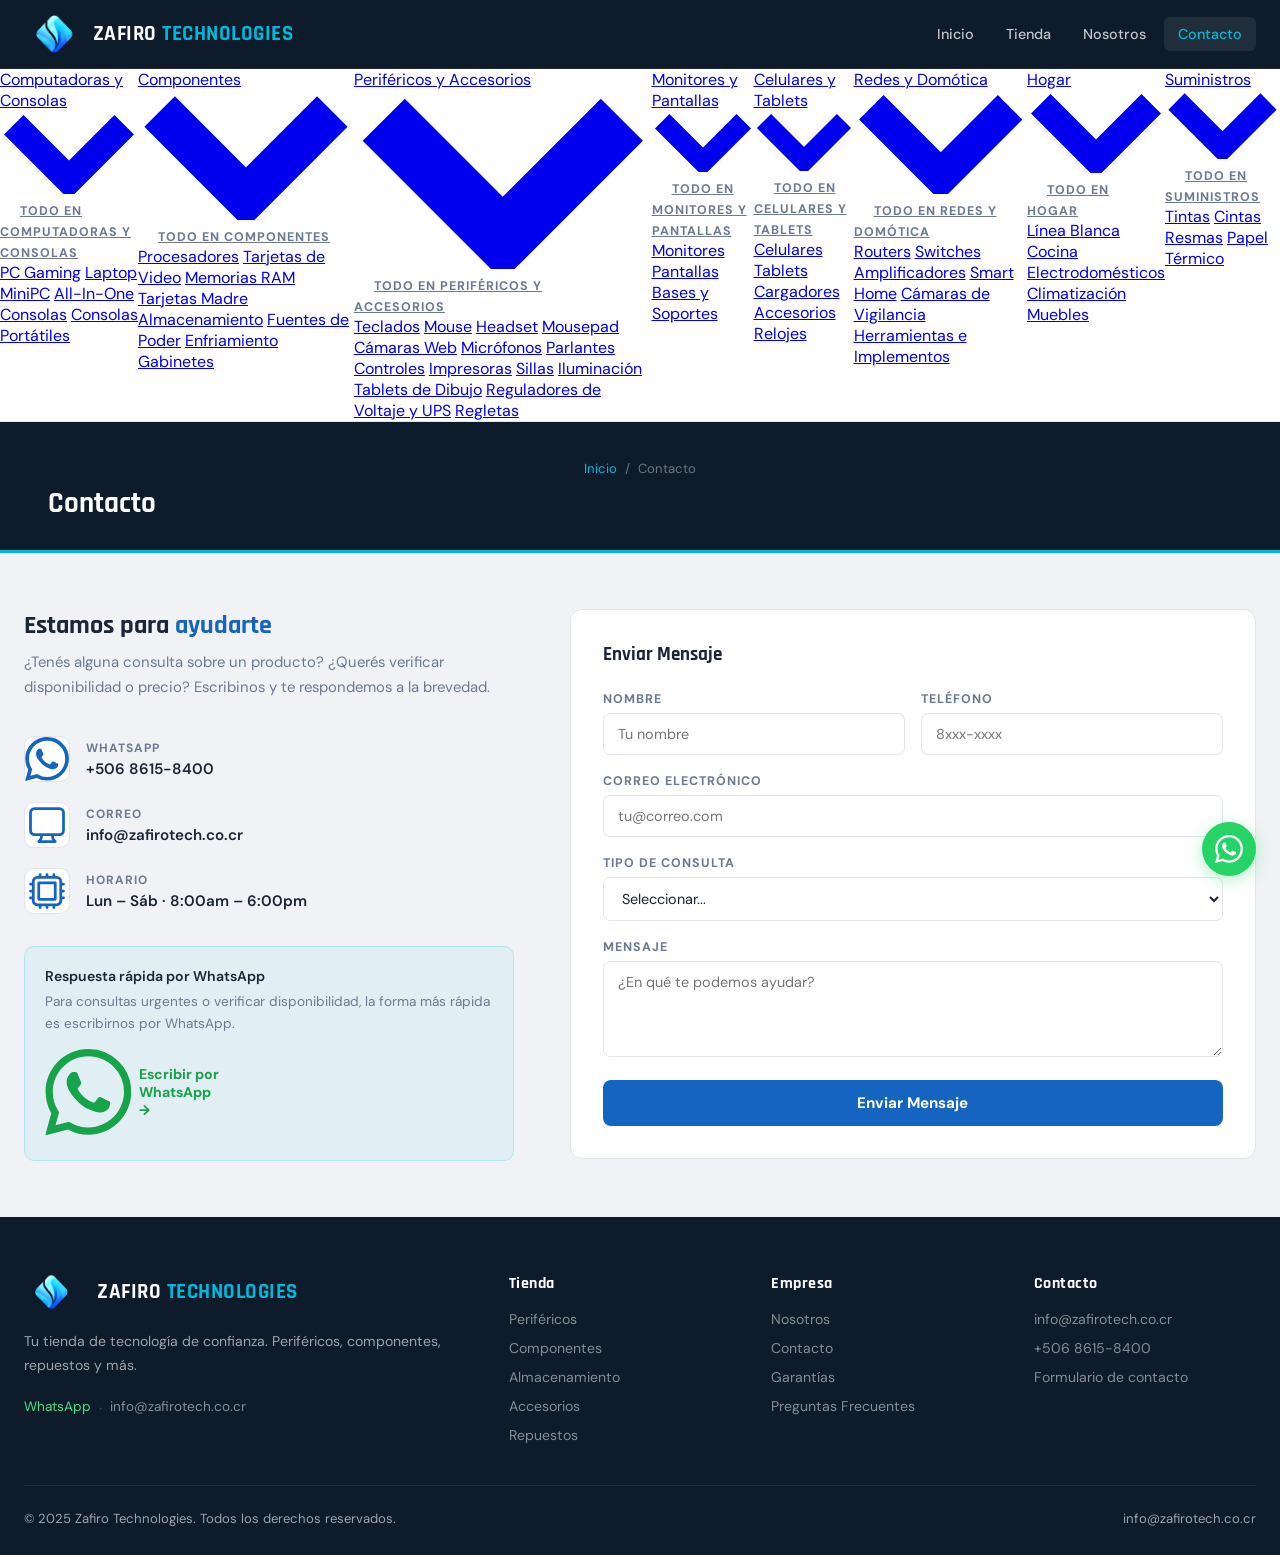
==== contacto.html @ cdb0c966 "Add files via upload" ====
<!DOCTYPE html>
<html lang="es">
<head>
  <meta charset="UTF-8" />
  <meta name="viewport" content="width=device-width, initial-scale=1.0" />
  <title>Contacto – Zafiro Technologies</title>
  <!-- Icons: Heroicons MIT License https://heroicons.com -->
  <!-- Font: DM Sans, Google Fonts (Open Font License) -->
  <!-- Font: Rajdhani, Google Fonts (Open Font License) -->
  <link href="https://fonts.googleapis.com/css2?family=DM+Sans:wght@300;400;500;600;700&family=Rajdhani:wght@500;600;700&display=swap" rel="stylesheet" />
  <link rel="stylesheet" href="styles.css" />
</head>
<body>

<nav class="navbar">
  <div class="navbar-inner">
    <a href="index.html" class="nav-brand">
      <img src="[data-uri]" alt="Zafiro Technologies" />
      <div class="nav-brand-text">ZAFIRO <span>TECHNOLOGIES</span></div>
    </a>
    <ul class="nav-links"><li><a href="index.html" class="">Inicio</a></li><li><a href="tienda.html" class="">Tienda</a></li><li><a href="nosotros.html" class="">Nosotros</a></li><li><a href="contacto.html" class="active">Contacto</a></li></ul>
  </div>
</nav>
<nav class="cat-bar"><div class="cat-bar-inner">
    <div class="cat-item">
      <a href="tienda.html">Computadoras y Consolas <svg viewBox="0 0 10 6" fill="none" stroke="currentColor" stroke-width="2"><path d="M1 1l4 4 4-4"/></svg></a>
      <div class="dropdown">
        <a href="tienda.html" style="font-weight:700;color:var(--muted);font-size:0.78rem;letter-spacing:1px;text-transform:uppercase;padding:10px 20px 6px;cursor:default;" onclick="return false;">Todo en Computadoras y Consolas</a>
        <div class="dropdown-divider"></div>
        <a href="tienda.html">PC Gaming</a>
<a href="tienda.html">Laptop</a>
<a href="tienda.html">MiniPC</a>
<a href="tienda.html">All-In-One</a>
<a href="tienda.html">Consolas</a>
<a href="tienda.html">Consolas Portátiles</a>
      </div>
    </div>
    <div class="cat-item">
      <a href="tienda.html">Componentes <svg viewBox="0 0 10 6" fill="none" stroke="currentColor" stroke-width="2"><path d="M1 1l4 4 4-4"/></svg></a>
      <div class="dropdown">
        <a href="tienda.html" style="font-weight:700;color:var(--muted);font-size:0.78rem;letter-spacing:1px;text-transform:uppercase;padding:10px 20px 6px;cursor:default;" onclick="return false;">Todo en Componentes</a>
        <div class="dropdown-divider"></div>
        <a href="tienda.html">Procesadores</a>
<a href="tienda.html">Tarjetas de Video</a>
<a href="tienda.html">Memorias RAM</a>
<a href="tienda.html">Tarjetas Madre</a>
<a href="tienda.html">Almacenamiento</a>
<a href="tienda.html">Fuentes de Poder</a>
<a href="tienda.html">Enfriamiento</a>
<a href="tienda.html">Gabinetes</a>
      </div>
    </div>
    <div class="cat-item">
      <a href="tienda.html">Periféricos y Accesorios <svg viewBox="0 0 10 6" fill="none" stroke="currentColor" stroke-width="2"><path d="M1 1l4 4 4-4"/></svg></a>
      <div class="dropdown">
        <a href="tienda.html" style="font-weight:700;color:var(--muted);font-size:0.78rem;letter-spacing:1px;text-transform:uppercase;padding:10px 20px 6px;cursor:default;" onclick="return false;">Todo en Periféricos y Accesorios</a>
        <div class="dropdown-divider"></div>
        <a href="tienda.html">Teclados</a>
<a href="tienda.html">Mouse</a>
<a href="tienda.html">Headset</a>
<a href="tienda.html">Mousepad</a>
<a href="tienda.html">Cámaras Web</a>
<a href="tienda.html">Micrófonos</a>
<a href="tienda.html">Parlantes</a>
<a href="tienda.html">Controles</a>
<a href="tienda.html">Impresoras</a>
<a href="tienda.html">Sillas</a>
<a href="tienda.html">Iluminación</a>
<a href="tienda.html">Tablets de Dibujo</a>
<a href="tienda.html">Reguladores de Voltaje y UPS</a>
<a href="tienda.html">Regletas</a>
      </div>
    </div>
    <div class="cat-item">
      <a href="tienda.html">Monitores y Pantallas <svg viewBox="0 0 10 6" fill="none" stroke="currentColor" stroke-width="2"><path d="M1 1l4 4 4-4"/></svg></a>
      <div class="dropdown">
        <a href="tienda.html" style="font-weight:700;color:var(--muted);font-size:0.78rem;letter-spacing:1px;text-transform:uppercase;padding:10px 20px 6px;cursor:default;" onclick="return false;">Todo en Monitores y Pantallas</a>
        <div class="dropdown-divider"></div>
        <a href="tienda.html">Monitores</a>
<a href="tienda.html">Pantallas</a>
<a href="tienda.html">Bases y Soportes</a>
      </div>
    </div>
    <div class="cat-item">
      <a href="tienda.html">Celulares y Tablets <svg viewBox="0 0 10 6" fill="none" stroke="currentColor" stroke-width="2"><path d="M1 1l4 4 4-4"/></svg></a>
      <div class="dropdown">
        <a href="tienda.html" style="font-weight:700;color:var(--muted);font-size:0.78rem;letter-spacing:1px;text-transform:uppercase;padding:10px 20px 6px;cursor:default;" onclick="return false;">Todo en Celulares y Tablets</a>
        <div class="dropdown-divider"></div>
        <a href="tienda.html">Celulares</a>
<a href="tienda.html">Tablets</a>
<a href="tienda.html">Cargadores</a>
<a href="tienda.html">Accesorios</a>
<a href="tienda.html">Relojes</a>
      </div>
    </div>
    <div class="cat-item">
      <a href="tienda.html">Redes y Domótica <svg viewBox="0 0 10 6" fill="none" stroke="currentColor" stroke-width="2"><path d="M1 1l4 4 4-4"/></svg></a>
      <div class="dropdown">
        <a href="tienda.html" style="font-weight:700;color:var(--muted);font-size:0.78rem;letter-spacing:1px;text-transform:uppercase;padding:10px 20px 6px;cursor:default;" onclick="return false;">Todo en Redes y Domótica</a>
        <div class="dropdown-divider"></div>
        <a href="tienda.html">Routers</a>
<a href="tienda.html">Switches</a>
<a href="tienda.html">Amplificadores</a>
<a href="tienda.html">Smart Home</a>
<a href="tienda.html">Cámaras de Vigilancia</a>
<a href="tienda.html">Herramientas e Implementos</a>
      </div>
    </div>
    <div class="cat-item">
      <a href="tienda.html">Hogar <svg viewBox="0 0 10 6" fill="none" stroke="currentColor" stroke-width="2"><path d="M1 1l4 4 4-4"/></svg></a>
      <div class="dropdown">
        <a href="tienda.html" style="font-weight:700;color:var(--muted);font-size:0.78rem;letter-spacing:1px;text-transform:uppercase;padding:10px 20px 6px;cursor:default;" onclick="return false;">Todo en Hogar</a>
        <div class="dropdown-divider"></div>
        <a href="tienda.html">Línea Blanca</a>
<a href="tienda.html">Cocina</a>
<a href="tienda.html">Electrodomésticos</a>
<a href="tienda.html">Climatización</a>
<a href="tienda.html">Muebles</a>
      </div>
    </div>
    <div class="cat-item">
      <a href="tienda.html">Suministros <svg viewBox="0 0 10 6" fill="none" stroke="currentColor" stroke-width="2"><path d="M1 1l4 4 4-4"/></svg></a>
      <div class="dropdown">
        <a href="tienda.html" style="font-weight:700;color:var(--muted);font-size:0.78rem;letter-spacing:1px;text-transform:uppercase;padding:10px 20px 6px;cursor:default;" onclick="return false;">Todo en Suministros</a>
        <div class="dropdown-divider"></div>
        <a href="tienda.html">Tintas</a>
<a href="tienda.html">Cintas</a>
<a href="tienda.html">Resmas</a>
<a href="tienda.html">Papel Térmico</a>
      </div>
    </div></div></nav>

<div style="background:var(--navy);padding:28px 24px;border-bottom:3px solid var(--cyan);">
  <div class="container">
    <div class="breadcrumb"><a href="index.html">Inicio</a> <span>/</span> <span>Contacto</span></div>
    <h1 style="font-family:'Rajdhani',sans-serif;font-size:1.8rem;font-weight:700;color:#fff;margin-top:8px;">Contacto</h1>
  </div>
</div>

<section class="section">
  <div class="container" style="display:grid;grid-template-columns:1fr 1.4fr;gap:56px;align-items:start;">
    <div>
      <h2 class="section-title" style="margin-bottom:8px;">Estamos para <span>ayudarte</span></h2>
      <p style="color:var(--muted);font-size:0.93rem;line-height:1.7;margin-bottom:36px;">
        ¿Tenés alguna consulta sobre un producto? ¿Querés verificar disponibilidad o precio? Escribinos y te respondemos a la brevedad.
      </p>
      <div style="display:flex;flex-direction:column;gap:20px;">
        <div style="display:flex;align-items:center;gap:16px;"><div style="width:46px;height:46px;border-radius:10px;border:1px solid var(--border);background:var(--white);display:flex;align-items:center;justify-content:center;color:var(--blue);flex-shrink:0;"><svg viewBox="0 0 24 24" fill="currentColor"><path d="M17.472 14.382c-.297-.149-1.758-.867-2.03-.967-.273-.099-.471-.148-.67.15-.197.297-.767.966-.94 1.164-.173.199-.347.223-.644.075-.297-.15-1.255-.463-2.39-1.475-.883-.788-1.48-1.761-1.653-2.059-.173-.297-.018-.458.13-.606.134-.133.298-.347.446-.52.149-.174.198-.298.298-.497.099-.198.05-.371-.025-.52-.075-.149-.669-1.612-.916-2.207-.242-.579-.487-.5-.669-.51-.173-.008-.371-.01-.57-.01-.198 0-.52.074-.792.372-.272.297-1.04 1.016-1.04 2.479 0 1.462 1.065 2.875 1.213 3.074.149.198 2.096 3.2 5.077 4.487.709.306 1.262.489 1.694.625.712.227 1.36.195 1.871.118.571-.085 1.758-.719 2.006-1.413.248-.694.248-1.289.173-1.413-.074-.124-.272-.198-.57-.347m-5.421 7.403h-.004a9.87 9.87 0 01-5.031-1.378l-.361-.214-3.741.982.998-3.648-.235-.374a9.86 9.86 0 01-1.51-5.26c.001-5.45 4.436-9.884 9.888-9.884 2.64 0 5.122 1.03 6.988 2.898a9.825 9.825 0 012.893 6.994c-.003 5.45-4.437 9.884-9.885 9.884m8.413-18.297A11.815 11.815 0 0012.05 0C5.495 0 .16 5.335.157 11.892c0 2.096.547 4.142 1.588 5.945L.057 24l6.305-1.654a11.882 11.882 0 005.683 1.448h.005c6.554 0 11.89-5.335 11.893-11.893a11.821 11.821 0 00-3.48-8.413z"/></svg></div><div><div style="font-size:0.75rem;font-weight:700;text-transform:uppercase;letter-spacing:1px;color:var(--muted);margin-bottom:3px;">WhatsApp</div><div style="font-weight:600;font-size:0.95rem;color:var(--text);">+506 8615-8400</div></div></div><div style="display:flex;align-items:center;gap:16px;"><div style="width:46px;height:46px;border-radius:10px;border:1px solid var(--border);background:var(--white);display:flex;align-items:center;justify-content:center;color:var(--blue);flex-shrink:0;"><svg fill="none" viewBox="0 0 24 24" stroke="currentColor" stroke-width="1.5"><path stroke-linecap="round" stroke-linejoin="round" d="M9 17.25v1.007a3 3 0 01-.879 2.122L7.5 21h9l-.621-.621A3 3 0 0115 18.257V17.25m6-12V15a2.25 2.25 0 01-2.25 2.25H5.25A2.25 2.25 0 013 15V5.25A2.25 2.25 0 015.25 3h13.5A2.25 2.25 0 0121 5.25z"/></svg></div><div><div style="font-size:0.75rem;font-weight:700;text-transform:uppercase;letter-spacing:1px;color:var(--muted);margin-bottom:3px;">Correo</div><div style="font-weight:600;font-size:0.95rem;color:var(--text);">info@zafirotech.co.cr</div></div></div><div style="display:flex;align-items:center;gap:16px;"><div style="width:46px;height:46px;border-radius:10px;border:1px solid var(--border);background:var(--white);display:flex;align-items:center;justify-content:center;color:var(--blue);flex-shrink:0;"><svg fill="none" viewBox="0 0 24 24" stroke="currentColor" stroke-width="1.5"><path stroke-linecap="round" stroke-linejoin="round" d="M8.25 3v1.5M4.5 8.25H3m18 0h-1.5M4.5 12H3m18 0h-1.5m-15 3.75H3m18 0h-1.5M8.25 19.5V21M12 3v1.5m0 15V21m3.75-18v1.5m0 15V21m-9-1.5h10.5a2.25 2.25 0 002.25-2.25V6.75a2.25 2.25 0 00-2.25-2.25H6.75A2.25 2.25 0 004.5 6.75v10.5a2.25 2.25 0 002.25 2.25zm.75-12h9v9h-9v-9z"/></svg></div><div><div style="font-size:0.75rem;font-weight:700;text-transform:uppercase;letter-spacing:1px;color:var(--muted);margin-bottom:3px;">Horario</div><div style="font-weight:600;font-size:0.95rem;color:var(--text);">Lun – Sáb · 8:00am – 6:00pm</div></div></div>
      </div>
      <div style="margin-top:32px;padding:20px;background:rgba(0,184,217,0.06);border:1px solid rgba(0,184,217,0.2);border-radius:10px;">
        <p style="font-size:0.88rem;color:var(--text);font-weight:600;margin-bottom:6px;">Respuesta rápida por WhatsApp</p>
        <p style="font-size:0.85rem;color:var(--muted);line-height:1.6;">Para consultas urgentes o verificar disponibilidad, la forma más rápida es escribirnos por WhatsApp.</p>
        <a href="https://wa.me/50686158400" target="_blank" style="display:inline-flex;align-items:center;gap:8px;margin-top:14px;color:#16a34a;font-weight:700;font-size:0.88rem;text-decoration:none;">
          <svg viewBox="0 0 24 24" fill="currentColor"><path d="M17.472 14.382c-.297-.149-1.758-.867-2.03-.967-.273-.099-.471-.148-.67.15-.197.297-.767.966-.94 1.164-.173.199-.347.223-.644.075-.297-.15-1.255-.463-2.39-1.475-.883-.788-1.48-1.761-1.653-2.059-.173-.297-.018-.458.13-.606.134-.133.298-.347.446-.52.149-.174.198-.298.298-.497.099-.198.05-.371-.025-.52-.075-.149-.669-1.612-.916-2.207-.242-.579-.487-.5-.669-.51-.173-.008-.371-.01-.57-.01-.198 0-.52.074-.792.372-.272.297-1.04 1.016-1.04 2.479 0 1.462 1.065 2.875 1.213 3.074.149.198 2.096 3.2 5.077 4.487.709.306 1.262.489 1.694.625.712.227 1.36.195 1.871.118.571-.085 1.758-.719 2.006-1.413.248-.694.248-1.289.173-1.413-.074-.124-.272-.198-.57-.347m-5.421 7.403h-.004a9.87 9.87 0 01-5.031-1.378l-.361-.214-3.741.982.998-3.648-.235-.374a9.86 9.86 0 01-1.51-5.26c.001-5.45 4.436-9.884 9.888-9.884 2.64 0 5.122 1.03 6.988 2.898a9.825 9.825 0 012.893 6.994c-.003 5.45-4.437 9.884-9.885 9.884m8.413-18.297A11.815 11.815 0 0012.05 0C5.495 0 .16 5.335.157 11.892c0 2.096.547 4.142 1.588 5.945L.057 24l6.305-1.654a11.882 11.882 0 005.683 1.448h.005c6.554 0 11.89-5.335 11.893-11.893a11.821 11.821 0 00-3.48-8.413z"/></svg> <span>Escribir por WhatsApp →</span>
        </a>
      </div>
    </div>
    <div style="background:var(--white);border:1px solid var(--border);border-radius:12px;padding:32px;">
      <h3 style="font-family:'Rajdhani',sans-serif;font-weight:700;font-size:1.2rem;margin-bottom:24px;color:var(--text);">Enviar Mensaje</h3>
      <div style="display:flex;flex-direction:column;gap:18px;">
        <div style="display:grid;grid-template-columns:1fr 1fr;gap:16px;">
          <div><label style="font-size:0.78rem;font-weight:700;text-transform:uppercase;letter-spacing:1px;color:var(--muted);display:block;margin-bottom:6px;">Nombre</label><input type="text" placeholder="Tu nombre" style="width:100%;padding:11px 14px;border:1px solid var(--border);border-radius:7px;font-family:'DM Sans',sans-serif;font-size:0.9rem;color:var(--text);outline:none;transition:border-color .15s;" onfocus="this.style.borderColor='var(--blue)'" onblur="this.style.borderColor='var(--border)'" /></div>
          <div><label style="font-size:0.78rem;font-weight:700;text-transform:uppercase;letter-spacing:1px;color:var(--muted);display:block;margin-bottom:6px;">Teléfono</label><input type="text" placeholder="8xxx-xxxx" style="width:100%;padding:11px 14px;border:1px solid var(--border);border-radius:7px;font-family:'DM Sans',sans-serif;font-size:0.9rem;color:var(--text);outline:none;transition:border-color .15s;" onfocus="this.style.borderColor='var(--blue)'" onblur="this.style.borderColor='var(--border)'" /></div>
        </div>
        <div><label style="font-size:0.78rem;font-weight:700;text-transform:uppercase;letter-spacing:1px;color:var(--muted);display:block;margin-bottom:6px;">Correo Electrónico</label><input type="email" placeholder="tu@correo.com" style="width:100%;padding:11px 14px;border:1px solid var(--border);border-radius:7px;font-family:'DM Sans',sans-serif;font-size:0.9rem;color:var(--text);outline:none;transition:border-color .15s;" onfocus="this.style.borderColor='var(--blue)'" onblur="this.style.borderColor='var(--border)'" /></div>
        <div><label style="font-size:0.78rem;font-weight:700;text-transform:uppercase;letter-spacing:1px;color:var(--muted);display:block;margin-bottom:6px;">Tipo de Consulta</label><select style="width:100%;padding:11px 14px;border:1px solid var(--border);border-radius:7px;font-family:'DM Sans',sans-serif;font-size:0.9rem;color:var(--text);outline:none;background:var(--white);"><option value="">Seleccionar...</option><option>Disponibilidad de producto</option><option>Precio y cotización</option><option>Garantía</option><option>Envíos</option><option>Otro</option></select></div>
        <div><label style="font-size:0.78rem;font-weight:700;text-transform:uppercase;letter-spacing:1px;color:var(--muted);display:block;margin-bottom:6px;">Mensaje</label><textarea placeholder="¿En qué te podemos ayudar?" rows="4" style="width:100%;padding:11px 14px;border:1px solid var(--border);border-radius:7px;font-family:'DM Sans',sans-serif;font-size:0.9rem;color:var(--text);outline:none;resize:vertical;transition:border-color .15s;" onfocus="this.style.borderColor='var(--blue)'" onblur="this.style.borderColor='var(--border)'"></textarea></div>
        <button class="btn-primary" style="width:100%;padding:13px;">Enviar Mensaje</button>
      </div>
    </div>
  </div>
</section>


<footer>
  <!-- Icons: Heroicons MIT License https://heroicons.com -->
  <div class="footer-inner">
    <div>
      <a href="index.html" class="nav-brand" style="display:inline-flex;">
        <img src="[data-uri]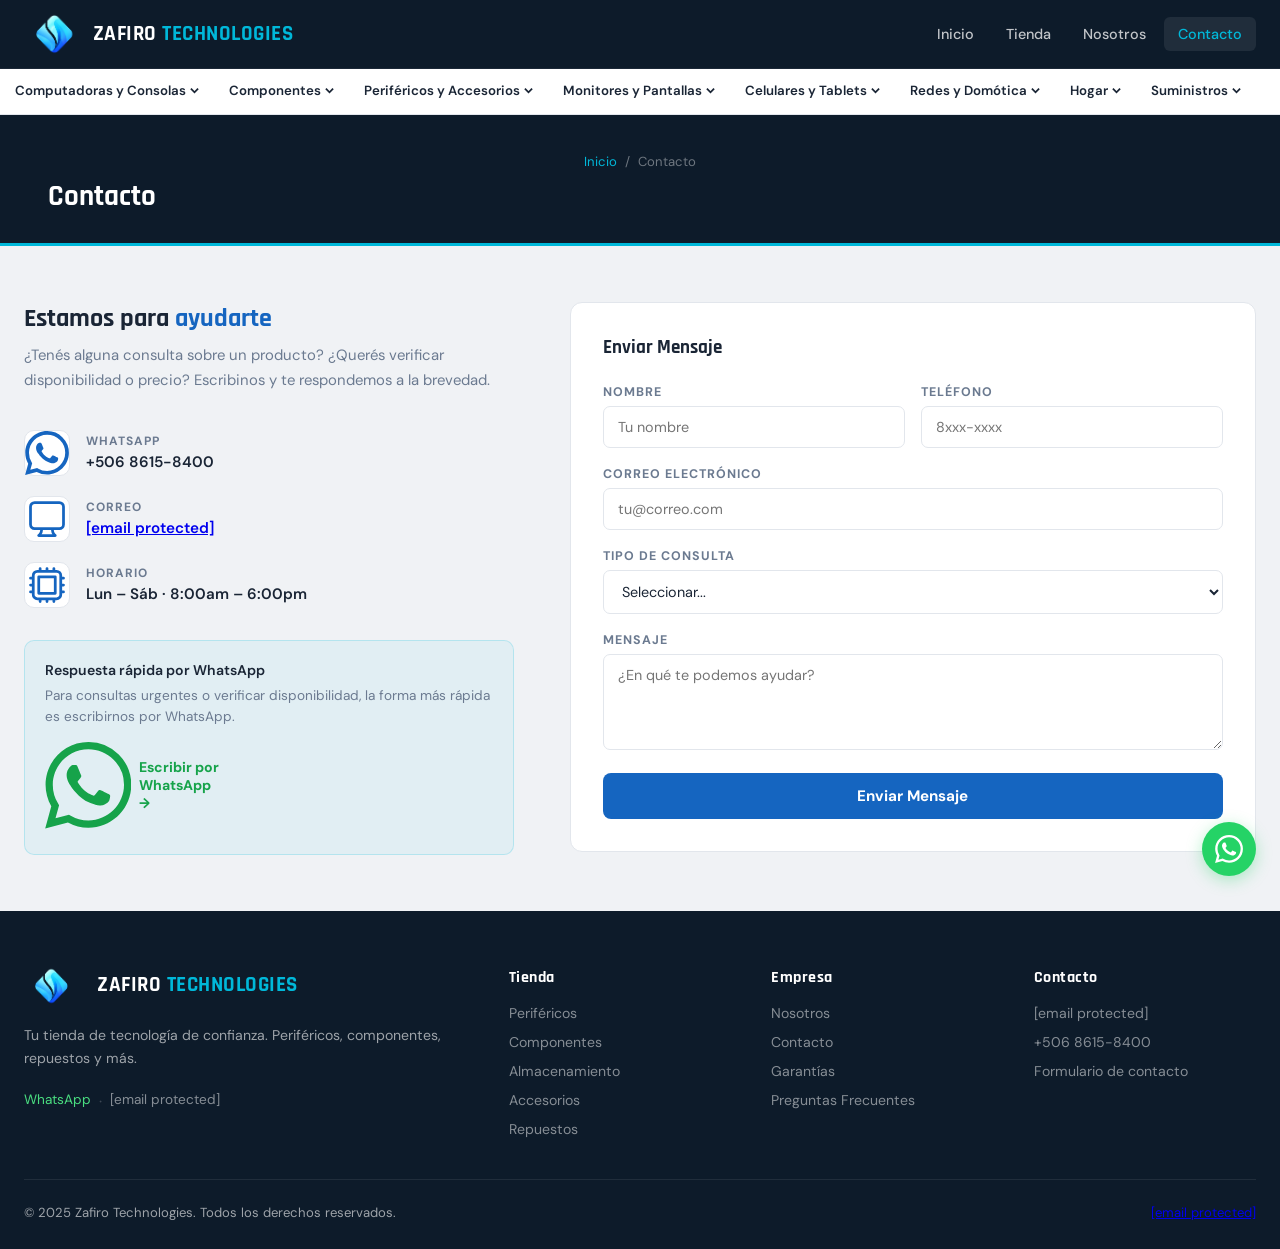
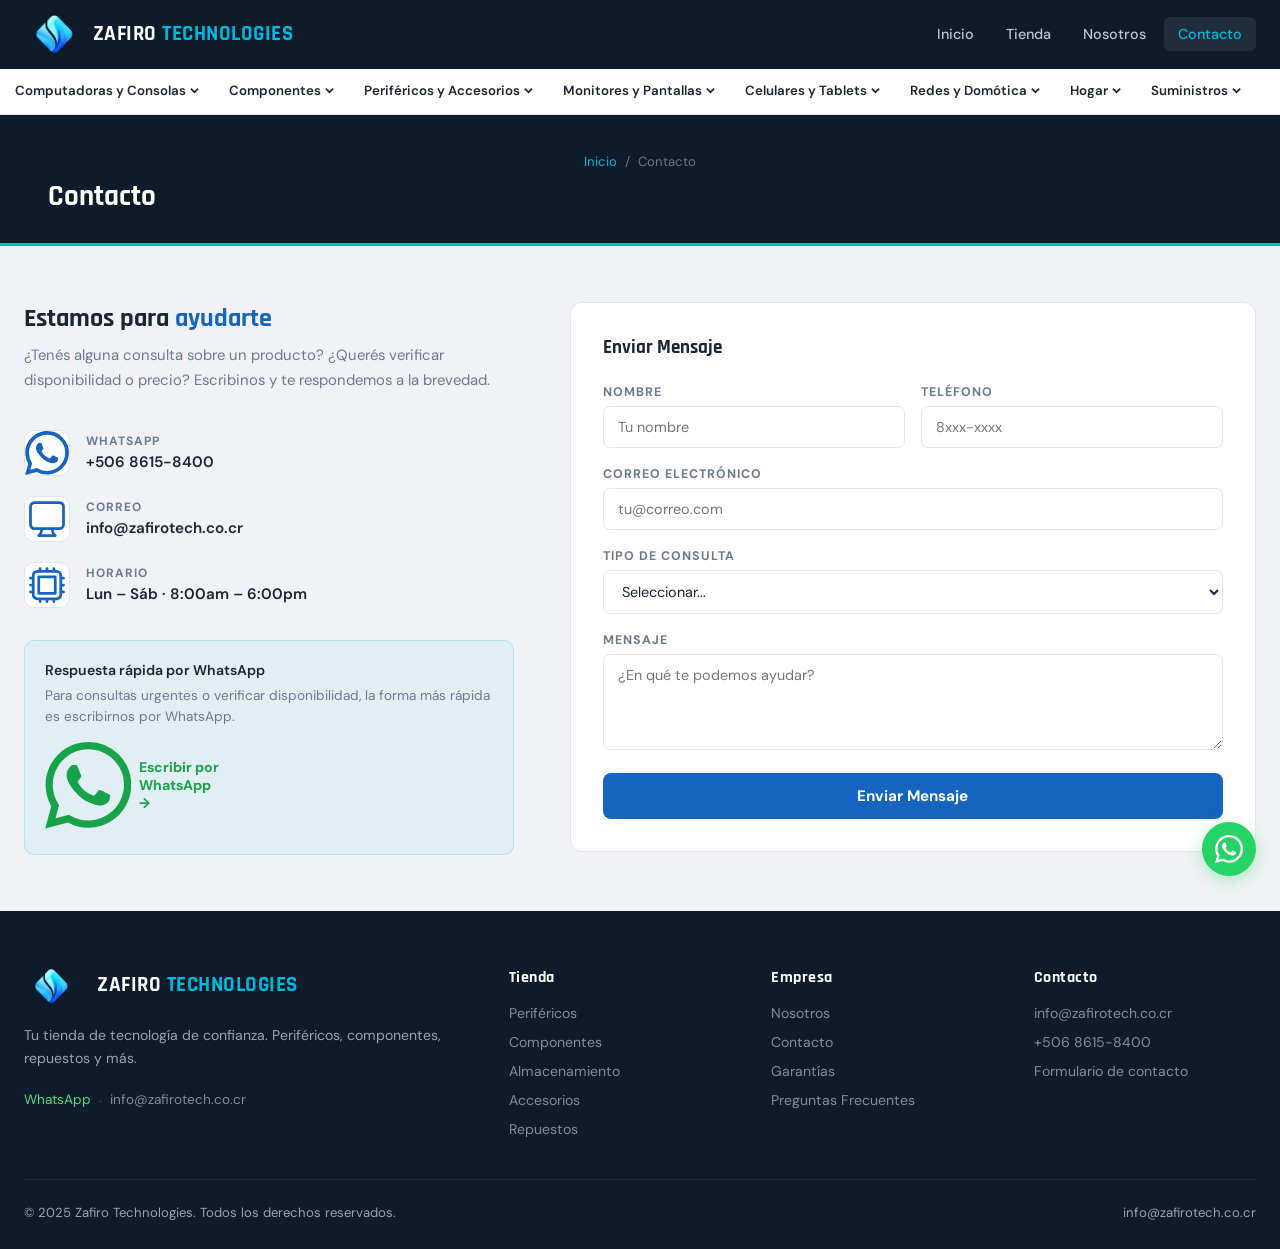
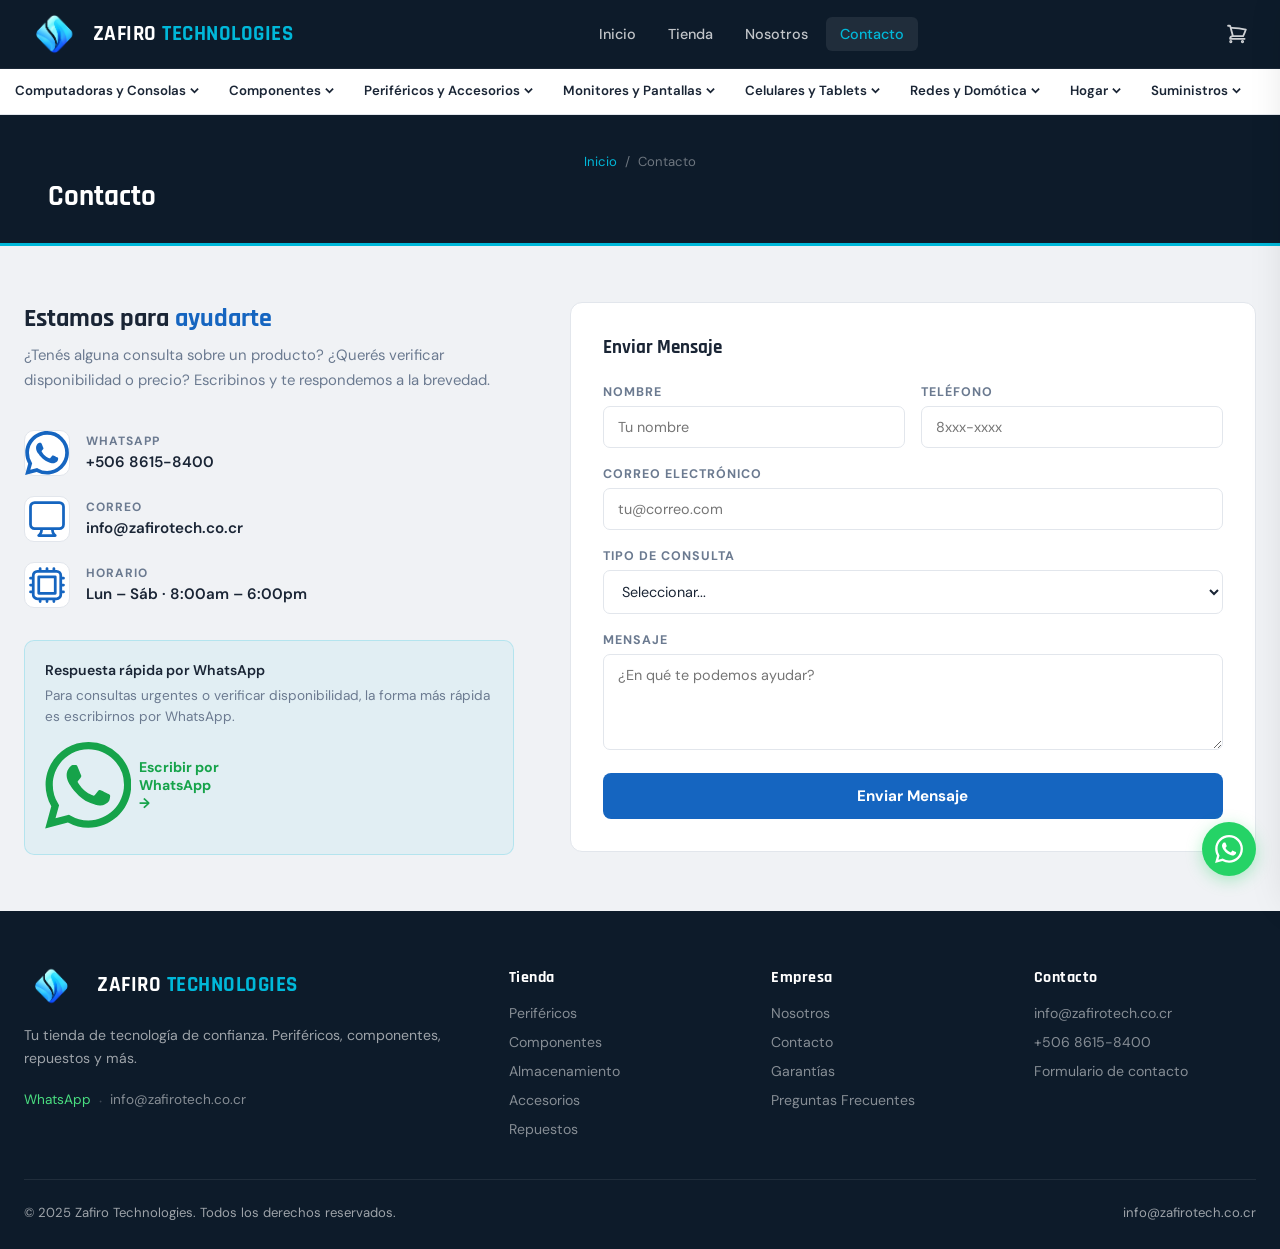
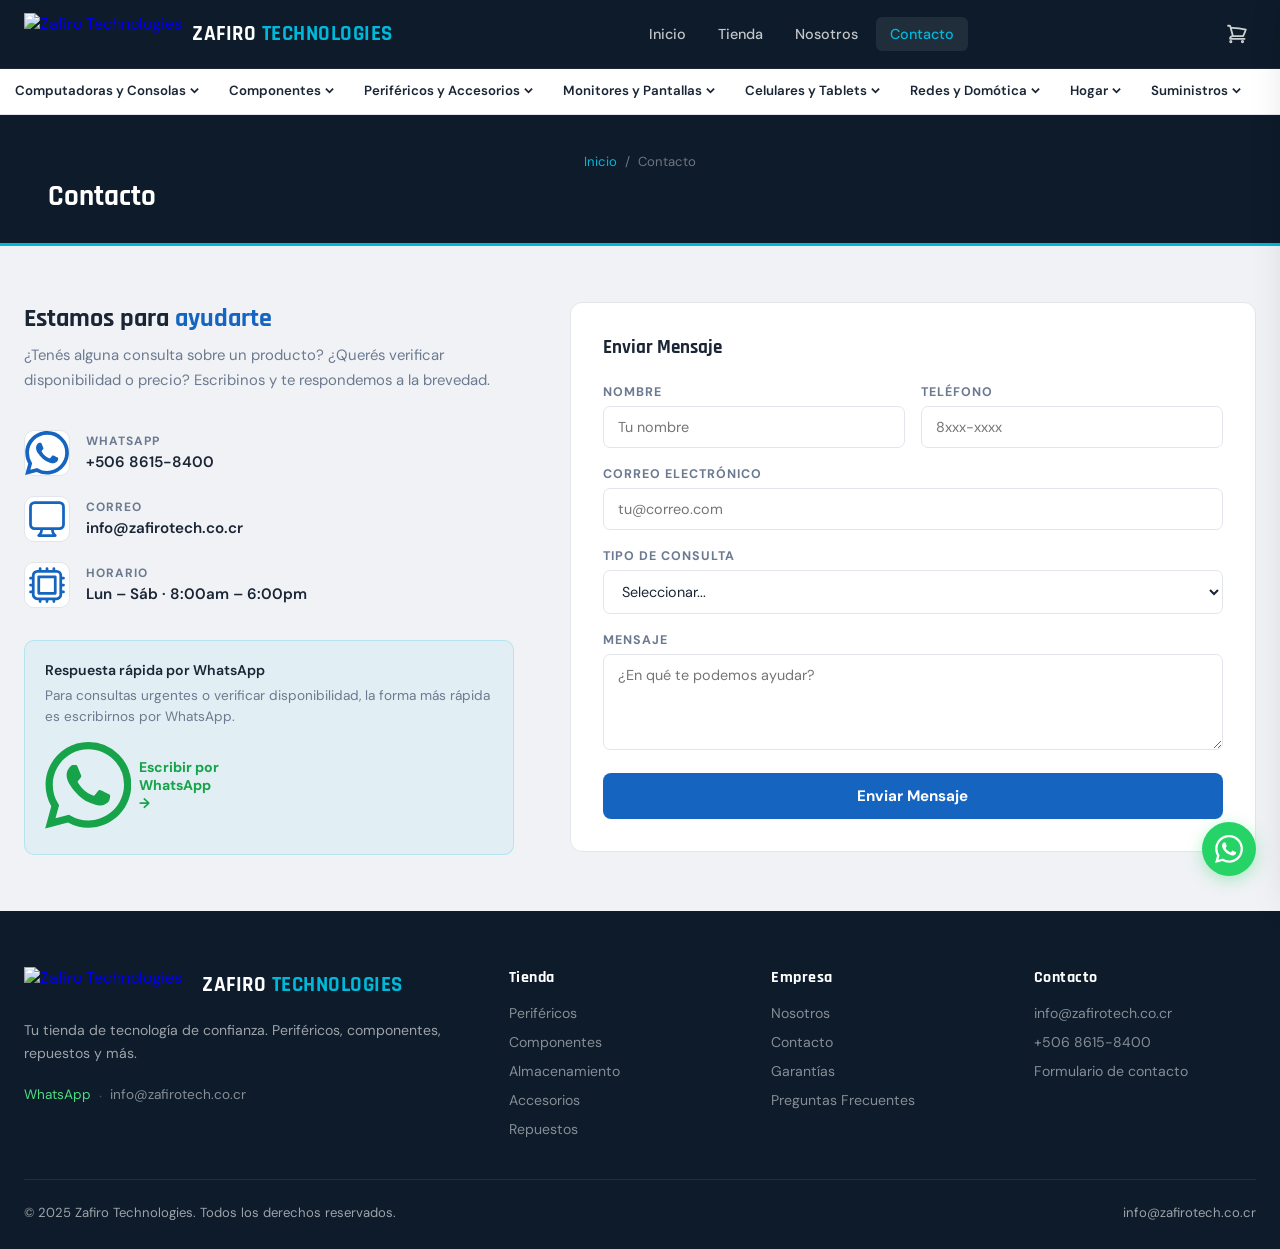
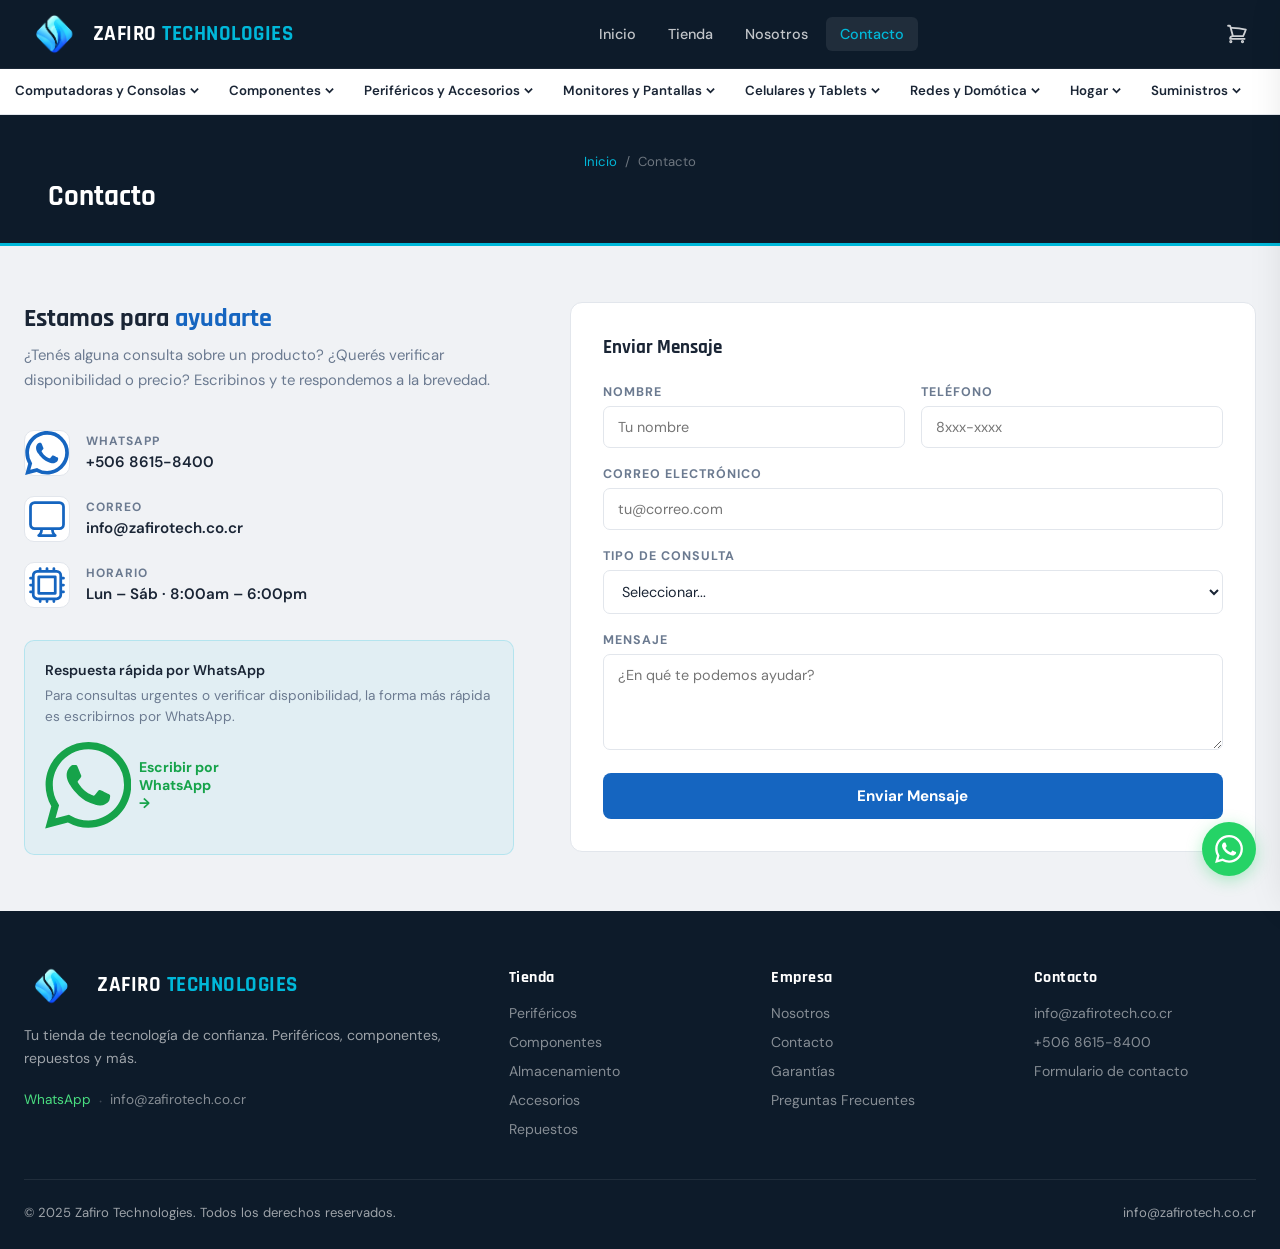
